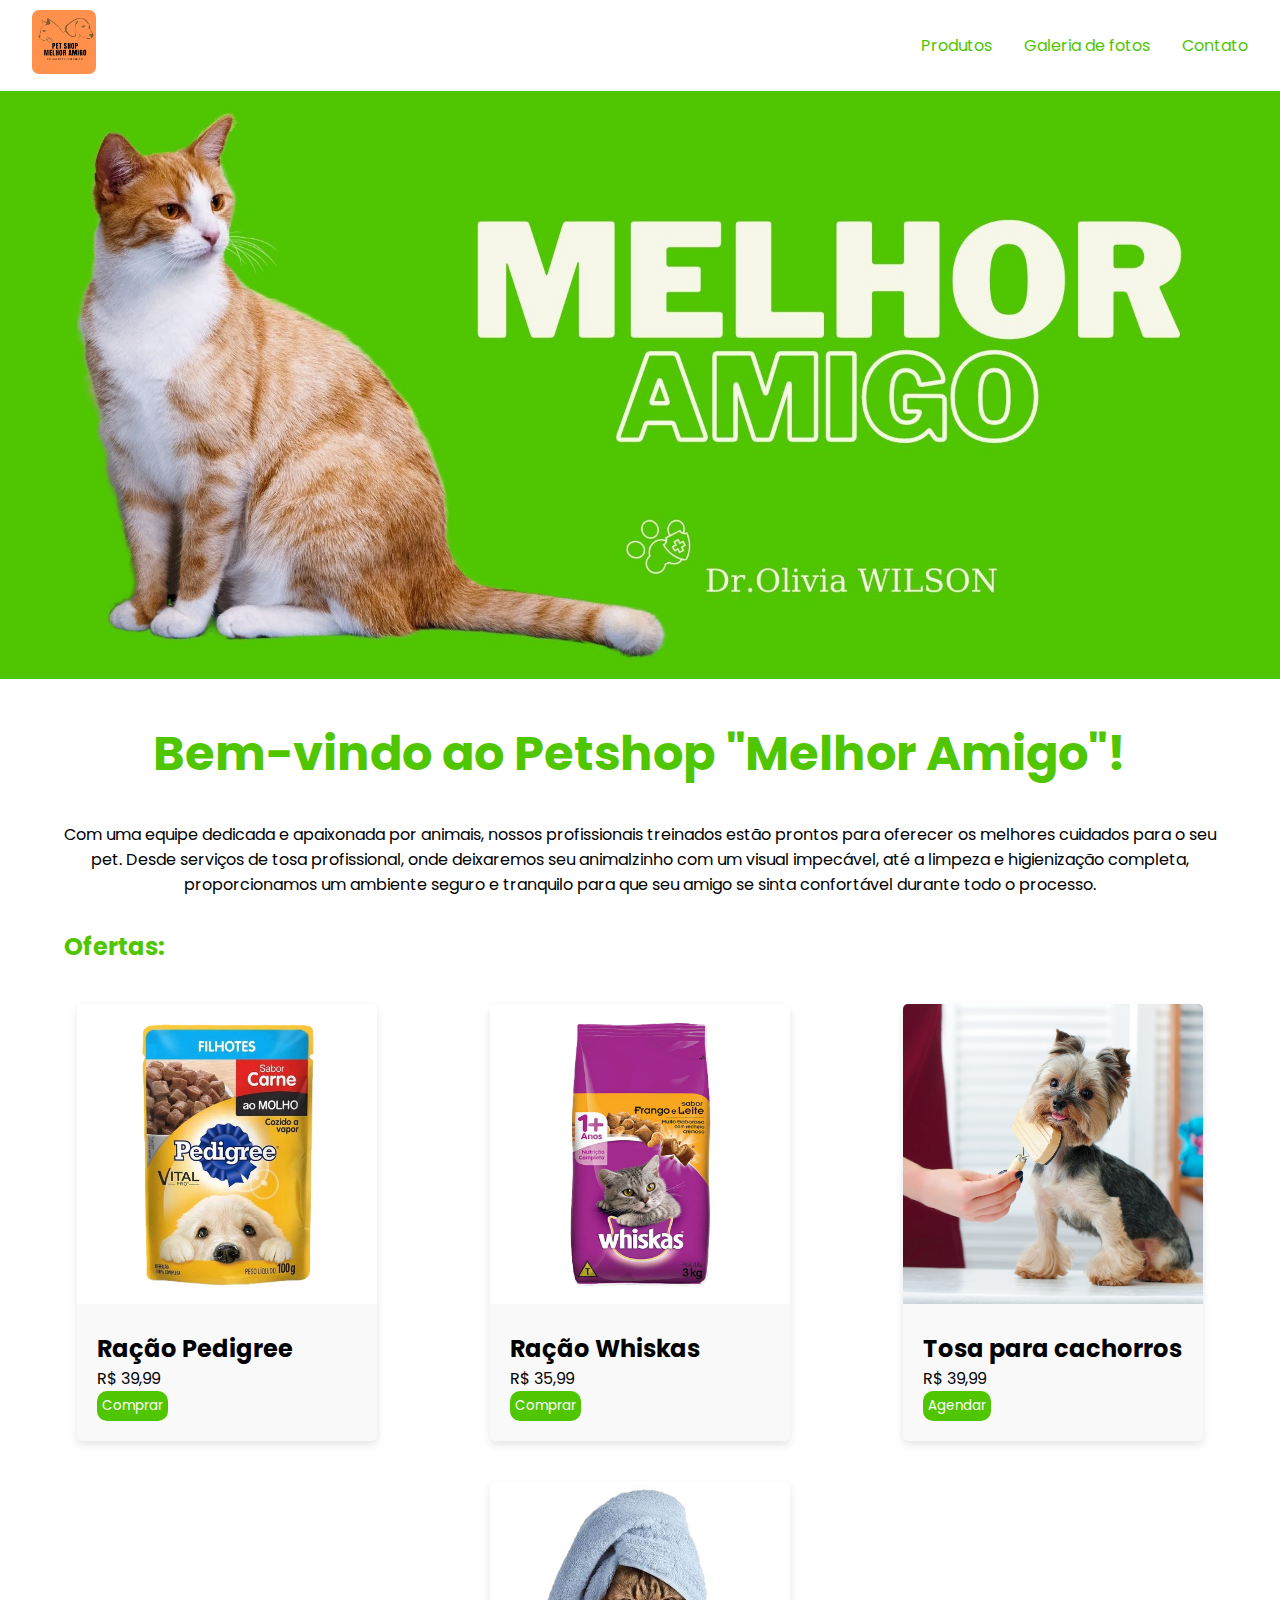
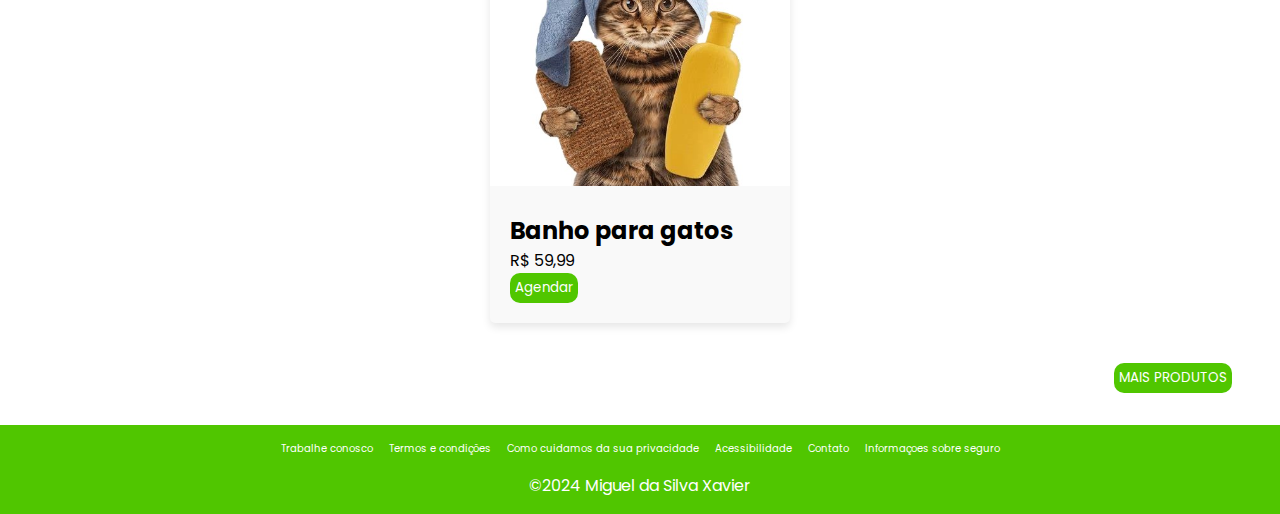
==== index.html @ 6fa7e609 "Adicionei o projeto" ====
<!DOCTYPE html>
<html lang="pt-br">
<head>
    <meta charset="UTF-8">
    <meta name="viewport" content="width=device-width, initial-scale=1.0">
    <link rel="stylesheet" href="style.css">
    <title>Melhor Amigo</title>
    <link rel="icon" href="imagens/Página principal/melhor.png" type="image/x-icon">
    <link rel="shortcut icon" href="imagens/Página principal/melhor.png" type="image/x-icon">
</head>
<body>
    <header>
        <nav>
            <div>
                <a class="tablinks" onclick="openTab(event, 'tab1')" href=""><img id="logotipo" src="imagens/Página principal/melhor.png" alt="logotipo do Melhor amigo"></a>
            </div>
            <div id="div1_header">
                <ul id="ul_header">
                    <li class="li_header"><a class="a_header tablinks" onclick="openTab(event, 'tab2')" href="">Produtos</a></li>
                    <li class="li_header"><a class="a_header tablinks" onclick="openTab(event, 'tab3')" href="">Galeria de fotos</a></li>
                    <li class="li_header"><a class="a_header tablinks" onclick="openTab(event, 'tab4')" href="">Contato</a></li>
                </ul>
            </div>
        </nav>
    </header>

    <main>
        <section id="tab1" class="tabcontent">
            <div>
                <img id="banner_div1" src="imagens/Página principal/banner.jpg" alt="">
            </div>

            <section class="section_section1">
                <h1 id="h1">Bem-vindo ao Petshop "Melhor Amigo"!</h1>
                <p class="p_article_section1">
                  Com uma equipe dedicada e apaixonada por animais, nossos profissionais 
                  treinados estão prontos para oferecer os melhores cuidados para o seu pet. 
                  Desde serviços de tosa profissional, onde deixaremos seu animalzinho com um 
                  visual impecável, até a limpeza e higienização completa, proporcionamos um 
                  ambiente seguro e tranquilo para que seu amigo se sinta confortável durante 
                  todo o processo.
                </p>
            </section>

            <section>
                <span><h2 class="h2_sections">Ofertas:</h2></span>

                <div class="container">
                    <div class="card">
                      <img src="imagens/Página principal/img_card1.jpg" alt="Product">
                      <div class="card-content">
                        <h2>Ração Pedigree</h2>
                        <p>R$ 39,99</p>
                        <button class="butão_ofertas">Comprar</button>
                      </div>
                    </div>
                    <div class="card">
                      <img src="imagens/Página principal/img_card2.png" alt="Product">
                      <div class="card-content">
                        <h2>Ração Whiskas</h2>
                        <p>R$ 35,99</p>
                        <button class="butão_ofertas">Comprar</button>
                      </div>
                    </div>
                    <div class="card">
                      <img src="imagens/Página principal/img_card3.jpg" alt="Product">
                      <div class="card-content">
                        <h2>Tosa para cachorros</h2>
                        <p>R$ 39,99</p>
                        <button class="butão_ofertas">Agendar</button>
                      </div>
                    </div>
                    <div class="card">
                      <img src="imagens/Página principal/img_card4.jpeg" alt="Product">
                      <div class="card-content">
                        <h2>Banho para gatos</h2>
                        <p>R$ 59,99</p>
                        <button class="butão_ofertas">Agendar</button>
                      </div>
                    </div>
                  </div>
            </section>

            <div id="div_botão_produtos">
                <a class="a_header tablinks" onclick="openTab(event, 'tab2')" href=""><button id="botão_produtos">MAIS PRODUTOS</button></a>
            </div>
        </section>
    
        <section id="tab2" class="tabcontent" style="display:none;">
          <section>
            <span><h2 class="h2_sections">Limpeza:</h2></span>

            <div class="section_section1">
                <p class="p_article_section1">
                  No Petshop "Melhor Amigo", nós entendemos que seu animal de estimação é 
                  mais do que apenas um bichinho, é um membro especial da sua família. Com 
                  isso em mente, estamos comprometidos em fornecer cuidados excepcionais e 
                  serviços de alta qualidade para garantir que seu melhor amigo tenha uma vida 
                  feliz e saudável.
                </p>
            </div>

            <div class="container">
              <div class="card2">
                <img src="imagens/Produtos/img_card1.jpg" alt="Product">
                <div class="card-content">
                  <h2>Shampoo Hartz para cachorros</h2>
                  <p>R$ 20</p>
                  <button class="butão_ofertas">Comprar</button>
                </div>
              </div>
              <div class="card2">
                <img src="imagens/Produtos/img_card2.jpg" alt="Product">
                <div class="card-content">
                  <h2>Shampoo Pet Clean para gatos</h2>
                  <p>R$ 20</p>
                  <button class="butão_ofertas">Comprar</button>
                </div>
              </div>
              <div class="card2">
                <img src="imagens/Produtos/img_card3.jpg" alt="Product">
                <div class="card-content">
                  <h2>Removedor de pelos</h2>
                  <p>R$ 30</p>
                  <button class="butão_ofertas">Comprar</button>
                </div>
              </div>
              <div class="card2">
                <img src="imagens/Produtos/img_card4.jpg" alt="Product">
                <div class="card-content">
                  <h2>Cortador de unhas</h2>
                  <p>R$ 45</p>
                  <button class="butão_ofertas">Comprar</button>
                </div>
              </div>
              <div class="card2">
                <img src="imagens/Produtos/img_card5.jpeg" alt="Product">
                <div class="card-content">
                  <h2>Banho para gato</h2>
                  <p>R$ 59,99</p>
                  <button class="butão_ofertas">Agendar</button>
                </div>
              </div>
            </div>
          </section>

          <section>
            <span><h2 class="h2_sections">Tosa:</h2></span>

            <div class="section_section1">
                <p class="p_article_section1">
                  No Petshop "Melhor Amigo", entendemos que a tosa vai além da estética, é essencial para a saúde do seu pet. Removendo pelos emaranhados e mantendo a higiene, prevenimos problemas de pele e infecções. Além disso, ajudamos a regular a temperatura corporal, garantindo o conforto do seu melhor amigo. Agende uma tosa conosco e proporcione ao seu pet o cuidado que ele merece!
                </p>
            </div>

            <div class="container2">
              <div class="card">
                <img src="imagens/Produtos/img_card6.jpg" alt="Product">
                <div class="card-content">
                  <h2>Tosa para cachorros</h2>
                  <p>R$ 39,99</p>
                  <button class="butão_ofertas">Agendar</button>
                </div>
              </div>
              <div class="card">
                <img src="imagens/Produtos/img_card7.jpg" alt="Product">
                <div class="card-content">
                  <h2>Tosa para gatos</h2>
                  <p>R$ 39,99</p>
                  <button class="butão_ofertas">Agendar</button>
                </div>
              </div>
            </div>
          </section>

          <section>
            <span><h2 class="h2_sections">Rações:</h2></span>

            <div class="section_section1">
                <p class="p_article_section1">
                  Sabemos que a alimentação é fundamental para a saúde do seu pet, por isso 
                  oferecemos uma ampla variedade de rações de alta qualidade e alimentos 
                  balanceados, adaptados às necessidades individuais de cada animal. Nossos 
                  especialistas estão disponíveis para fornecer orientação personalizada e ajudá-
                  lo a escolher a melhor opção para o seu amiguinho.
                </p>
            </div>

            <div class="container">
              <div class="card2">
                <img src="imagens/Produtos/img_card8.jpg" alt="Product">
                <div class="card-content">
                  <h2>Ração Pedigree</h2>
                  <p>R$ 39,99</p>
                  <button class="butão_ofertas">Comprar</button>
                </div>
              </div>
              <div class="card2">
                <img src="imagens/Produtos/img_card9.png" alt="Product">
                <div class="card-content">
                  <h2>Ração Whiskas</h2>
                  <p>R$ 35,99</p>
                  <button class="butão_ofertas">Comprar</button>
                </div>
              </div>
              <div class="card2">
                <img src="imagens/Produtos/img_card10.jpeg" alt="Product">
                <div class="card-content">
                  <h2>Ração Continente</h2>
                  <p>R$ 46</p>
                  <button class="butão_ofertas">Comprar</button>
                </div>
              </div>
              <div class="card2">
                <img src="imagens/Produtos/img_card11.webp" alt="Product">
                <div class="card-content">
                  <h2>Ração Purina</h2>
                  <p>R$ 42</p>
                  <button class="butão_ofertas">Comprar</button>
                </div>
              </div>
              <div class="card2">
                <img src="imagens/Produtos/img_card12.jpeg" alt="Product">
                <div class="card-content">
                  <h2>Petiscos para cachorros e gatos</h2>
                  <p>R$ 65,50</p>
                  <button class="butão_ofertas">Comprar</button>
                </div>
              </div>
            </div>
          </section>

          <section>
            <span><h2 class="h2_sections">Brinquedos:</h2></span>

            <div class="section_section1">
                <p class="p_article_section1">
                  No Petshop "Melhor Amigo", também acreditamos na importância da 
                  socialização e diversão para o bem-estar dos animais. Por isso, oferecemos 
                  momentos especiais de brincadeiras e interação em nosso espaço dedicado, 
                  garantindo que seu pet se divirta e faça novos amigos. Além disso, temos uma 
                  ampla variedade de brinquedos e acessórios para enriquecer a vida do seu 
                  animalzinho.
                </p>
            </div>

            <div class="container">
              <div class="card2">
                <img src="imagens/Produtos/img_card13.webp" alt="Product">
                <div class="card-content">
                  <h2>Osso para cachorros</h2>
                  <p>R$ 15</p>
                  <button class="butão_ofertas">Comprar</button>
                </div>
              </div>
              <div class="card2">
                <img src="imagens/Produtos/img_card14.jpeg" alt="Product">
                <div class="card-content">
                  <h2>Kit 3 bolas</h2>
                  <p>R$ 20</p>
                  <button class="butão_ofertas">Comprar</button>
                </div>
              </div>
              <div class="card2">
                <img src="imagens/Produtos/img_card15.webp" alt="Product">
                <div class="card-content">
                  <h2>Cat Spin</h2>
                  <p>R$ 20</p>
                  <button class="butão_ofertas">Comprar</button>
                </div>
              </div>
              <div class="card2">
                <img src="imagens/Produtos/img_card16.jpg" alt="Product">
                <div class="card-content">
                  <h2>Arranhador para gatos</h2>
                  <p>R$ 30,50</p>
                  <button class="butão_ofertas">Comprar</button>
                </div>
              </div>
              <div class="card2">
                <img src="imagens/Produtos/img_card17.webp" alt="Product">
                <div class="card-content">
                  <h2>Bola traçada</h2>
                  <p>R$ 20,50</p>
                  <button class="butão_ofertas">Comprar</button>
                </div>
              </div>
            </div>
          </section>
        </section>
    
        <section id="tab3" class="tabcontent" style="display:none;">
            <div class="div_galeria">
              <h2 class="h2_sections">Bem vindo a nossa Galeria de fotos</h2>
              <p class="p_article_section1">
                Nossa galeria de fotos é o reflexo do nosso amor e cuidado pelos animais.
                Você poderá ver alguns dos adoráveis clientes que já passaram pelo nosso 
                petshop. É um verdadeiro prazer atender a cada um deles e contribuir para o 
                seu bem-estar e felicidade.
              </p>
            </div>

            <div class="gallery">
              <div class="row">
                <div class="column">
                  <img src="imagens/Galeria de fotos/img1.jpg" alt="Foto 1" onclick="openModal('imagens/Galeria de fotos/img1.jpg', 'O seu Pet faz parte da Familia', 'No pet shop Melhor Amigo, entendemos que seu animal de estimação é um membro valioso da família. Com carinho e cuidado, oferecemos serviços dedicados para garantir o bem-estar e a felicidade do seu pet. Confie em nós para tratar seu amigo com o amor que ele merece.')">
                </div>
                <div class="column">
                  <img src="imagens/Galeria de fotos/img2.jpeg" alt="Foto 2" onclick="openModal('imagens/Galeria de fotos/img2.jpeg', 'Nosso espaço de lazer', 'No pet shop Melhor Amigo, contamos com um mini espaço de lazer especialmente projetado para seu animal de estimação. Aqui, seu pet pode se divertir e socializar em um ambiente seguro e acolhedor. Venha conhecer e proporcionar momentos de alegria para o seu melhor amigo!')">
                </div>
                <div class="column">
                  <img src="imagens/Galeria de fotos/img3.jpg" alt="Foto 3" onclick="openModal('imagens/Galeria de fotos/img3.jpg', 'Nossos limentos', 'No pet shop Melhor Amigo, oferecemos uma seleção de alimentos de alta qualidade para seu animal de estimação. Temos opções nutritivas e balanceadas para garantir a saúde e o bem-estar do seu pet. Confie em nós para fornecer o melhor em alimentação para seu melhor amigo.')">
                </div>
                <div class="column">
                  <img src="imagens/Galeria de fotos/img4.jpg" alt="Foto 4" onclick="openModal('imagens/Galeria de fotos/img4.jpg', 'Seção de brinquedos', 'No pet shop Melhor Amigo, nossa seção de brinquedos oferece uma variedade de opções divertidas e seguras para seu animal de estimação. Desde mordedores até brinquedos interativos, temos tudo para manter seu pet entretido e feliz. Venha conferir e escolha o presente perfeito para o seu melhor amigo!')">
                </div>
              </div>
            </div>
          
            <div id="myModal" class="modal">
              <div class="modal-content">
                <span class="close" onclick="closeModal()">&times;</span>
                <img id="modalImg">
                <div id="caption"></div>
              </div>
            </div>
        </section>
    
        <section id="tab4" class="tabcontent" style="display:none;">
            <form>
              <h2 id="h2_form">Informações para contato</h2>
              <div class="div_form">
                <label for="nome">Nome</label>
                <input type="text">
              </div>
              <div class="div_form">
                <label for="email">Email</label>
                <input type="email">
              </div>
              <div class="div_form">
                <label for="telefone">Telefone</label>
                <input type="number">
              </div>
              <button class="button_form">ENVIAR</button>
            </form>

            <section id="section_contato">
              <div>
                <h2 class="h2_sections">Nosso contato:</h2>
                <div class="span_contato">
                  <span>Endereço: Avenida Luis Carlos</span>
                  <span>Telefone: (71) 9 0000-0001</span>
                  <span>Email: melhoramigo@gmail.com</span>
                </div>
              </div>

              <div>
                <h2 class="h2_sections">Quer receber atualizações e ofertas por email?</h2>
                <div class="div_contato">
                  <span class="itens_div_contato">Assine o Newsletter</span>
                  <button class="button_form">Newsletter</button>
                </div>
              </div>
            </section>
        </section>
    </main>

    <footer id="footer">
      <ul id="ul_footer">
          <li class="li_footer">Trabalhe conosco</li>
          <li class="li_footer">Termos e condições</li>
          <li class="li_footer">Como cuidamos da sua privacidade</li>
          <li class="li_footer">Acessibilidade</li>
          <li class="li_footer">Contato</li>
          <li class="li_footer">Informaçoes sobre seguro</li>
      </ul>
      <span id="span_footer">
          &copy;2024 Miguel da Silva Xavier
      </span>
    </footer>

    <script src="min.js"></script>
</body>
</html>
---- style.css ----
@import url('https://fonts.googleapis.com/css2?family=Poppins:ital,wght@0,100;0,200;0,300;0,400;0,500;0,600;0,700;0,800;0,900;1,100;1,200;1,300;1,400;1,500;1,600;1,700;1,800;1,900&display=swap');

* {
    margin: 0;
    padding: 0;
    box-sizing: border-box;
    font-family: "Poppins", sans-serif;
}

body {
    height: auto;
    width: 100vw;
    overflow-x: hidden;
}

header {
  border-bottom: solid 2px #50c600;
}

nav {
    display: flex;
    width: 100vw;
    justify-content: space-between;
    align-items: center;
    padding: 10px 2rem;
}
@media screen and (max-width: 385px) {
    nav {
        padding: 10px 1rem;
    }
  }
  @media screen and (max-width: 345px) {
    nav {
        padding: 10px 0.8rem;
    }
  }

#logotipo {
    width: 4rem;
    border-radius: 7px;
    }
    @media screen and (max-width: 690px) {
    #logotipo {
      width: 3rem;
    }
  }

#ul_header {
    padding: 0;
    margin: 0;
    display: flex;
    gap: 2rem;
}
@media screen and (max-width: 430px) {
    #ul_header {
      gap: 1rem;
    }
  }
  @media screen and (max-width: 430px) {
    #ul_header {
      gap: 0.7rem;
    }
  }

.li_header {
    display: inline;
}

.a_header {
    text-decoration: none;
    color: #50c600;
    }
    @media screen and (max-width: 510px) {
        .a_header {
          font-size: 14px;
        }
      }
      
      

.tablinks {
    cursor: pointer;
}

#banner_div1 {
    width: 100vw;
}

.section_section1 {
    display: flex;
    flex-direction: column;
    align-items: center;
    margin-top: 2rem;
}

#h1 {
    display: flex;
    justify-content: center;
    margin-bottom: 2rem;
    color: #50c600;
    font-size: 3rem;
    overflow-x: hidden;
    }

    @media screen and (max-width: 1020px) {
        #h1 {
        font-size: 2.5rem;
        }
    }
    @media screen and (max-width: 860px) {
        #h1 {
          font-size: 2rem;
        }
    }
    @media screen and (max-width: 690px) {
        #h1 {
          font-size: 1.5rem;
        }
      }
    @media screen and (max-width: 510px) {
        #h1 {
          font-size: 1rem;
        }
      }

.p_article_section1 {
    padding: 0rem 3rem;
    padding-bottom: 2rem;
    text-align: center;
}
@media screen and (max-width: 510px) {
    .p_article_section1 {
      font-size: 14px;
    }
  }

.h2_sections {
    padding-left: 4rem;
    color: #50c600;
}
@media screen and (max-width: 510px) {
    #h2_span_article2 {
      font-size: 1rem;
    }
  }

.container {
    display: flex;
    flex-wrap: wrap;
    justify-content: space-around;
    padding: 20px;
  }

  .container2 {
    display: flex;
    flex-wrap: wrap;
    justify-content: center;
    padding: 20px;
  }

  .card {
    width: 300px;
    background-color: #f9f9f9;
    margin: 20px;
    border-radius: 5px;
    box-shadow: 0 4px 8px rgba(0, 0, 0, 0.1);
    transition: transform 0.3s ease;
  }

  .card:hover {
    transform: scale(1.05);
  }

  .card2 {
    width: 200px;
    background-color: #f9f9f9;
    margin: 20px;
    border-radius: 5px;
    box-shadow: 0 4px 8px rgba(0, 0, 0, 0.1);
    transition: transform 0.3s ease;
  }

  .card2:hover {
    transform: scale(1.05);
  }

  .card img {
    width: 100%;
    border-top-left-radius: 5px;
    border-top-right-radius: 5px;
  }

  .card2 img {
    width: 100%;
    border-top-left-radius: 5px;
    border-top-right-radius: 5px;
  }

  .card-content {
    padding: 20px;
  }

  @media screen and (max-width: 768px) {
    .card {
      width: calc(50% - 40px);
    }
  }

  @media screen and (max-width: 480px) {
    .card {
      width: calc(100% - 40px);
    }
  }

.butão_ofertas {
    color: white;
    background-color: #50c600;
    padding: 5px;
    border: 0;
    border-radius: 10px;
    cursor: pointer;
}

#botão_produtos {
    color: white;
    background-color: #50c600;
    padding: 5px;
    border: 0;
    border-radius: 10px;
    cursor: pointer;
}

#div_botão_produtos {
    display: flex;
    justify-content: end;
    padding-right: 3rem;
    padding-bottom: 2rem;
}

.div_galeria {
  display: flex;
  flex-direction: column;
  align-items: center;
  margin-top: 1rem;
}

.gallery {
  display: flex;
  flex-wrap: wrap;
  justify-content: space-between;
  margin-bottom: 21rem;
}

.column {
  flex-basis: calc(25% - 20px);
  margin-bottom: 20px;
}

.column img {
  width: 100%;
  max-width: 300px;
  height: auto;
  cursor: pointer;
}

.modal-content img {
  width: 900px;
  height: 600px;
}
@media screen and (max-width: 970px) {
  .modal-content img {
    width: 800px;
    height: 500px;
  }
}
@media screen and (max-width: 860px) {
  .modal-content img {
    width: 700px;
    height: 400px;
  }
}
@media screen and (max-width: 750px) {
  .modal-content img {
    width: 600px;
    height: 350px;
  }
}
@media screen and (max-width: 630px) {
  .modal-content img {
    width: 400px;
    height: 250px;
  }
}
@media screen and (max-width: 440px) {
  .modal-content img {
    width: 300px;
    height: 200px;
  }
}

.modal {
  display: none;
  position: fixed;
  z-index: 1;
  padding-top: 50px;
  left: 0;
  top: 0;
  width: 100%;
  height: 100%;
  overflow: auto;
  background-color: rgba(0,0,0,0.9);
}

.row {
  display: flex;
  justify-content: space-between;
  width: 100vw;
  margin-left: 2rem;
  margin-right: 2rem;
  flex-wrap: wrap;
}

.modal-content {
  position: relative;
  margin: auto;
  display: flex;
  flex-direction: column;
  align-items: center;
  max-width: 90%;
  max-height: 90%;
}

.close {
  position: absolute;
  top: 15px;
  right: 35px;
  color: #fff;
  font-size: 40px;
  font-weight: bold;
  cursor: pointer;
}

.close:hover {
  color: #aaa;
}

@media screen and (max-width: 768px) {
  .column {
    flex-basis: calc(33.333% - 20px);
  }
}

@media screen and (max-width: 576px) {
  .column {
    flex-basis: calc(50% - 20px);
  }
}

@media screen and (max-width: 400px) {
  .column {
    flex-basis: calc(100% - 20px);
  }
}

#caption {
  color: #50c600;
  text-align: center;
}

#caption h2 {
  color: #ffffff;
}

form {
  margin: 5rem 30rem;
  padding: 3rem;
  display: flex;
  flex-direction: column;
  border: #50c600 solid 4px;
  border-radius: 20px;
}

#section_contato {
  display: flex;
  flex-direction: column;
  gap: 1rem;
}

#h2_form {
  color: #50c600;
}

.div_form {
  display: flex;
  flex-direction: column;
  align-items: start;
  padding: 1rem;
  color: #50c600;
}

.button_form {
  border: 0;
  color: white;
  background-color: #50c600;
  padding: 7px;
  border-radius: 10px;
  cursor: pointer;
}

.span_contato {
  margin: 0rem 10rem;
  display: flex;
  justify-content: space-between;
}

.div_contato {
  display: flex;
  justify-content: center;
  align-items: center;
  margin-bottom: 1.5rem;
}

.itens_div_contato {
  margin: 0rem 1rem;
}

#footer {
  padding: 1rem;
  display: flex;
  justify-content: center;
  flex-direction: column;
  gap: 1rem;
  background-color: #50c600;
}
@media only screen and (max-width: 650px) {
  #footer {
  padding-left: 0.5rem;
  padding-right: 0.5rem;
  }
}

#ul_footer {
  margin: 0;
  padding: 0;
  list-style: none;
  display: flex;
  justify-content: center;
  gap: 1rem;
}
@media only screen and (max-width: 650px) {
  #ul_footer {
  gap: 0.5rem;
  }
}

.li_footer {
  color: white;
  font-size: 10px;
  cursor: pointer;
  display: flex;
  flex-direction: column;
  justify-content: center;
}

#span_footer {
  display: flex;
  justify-content: center;
  color: white;
}
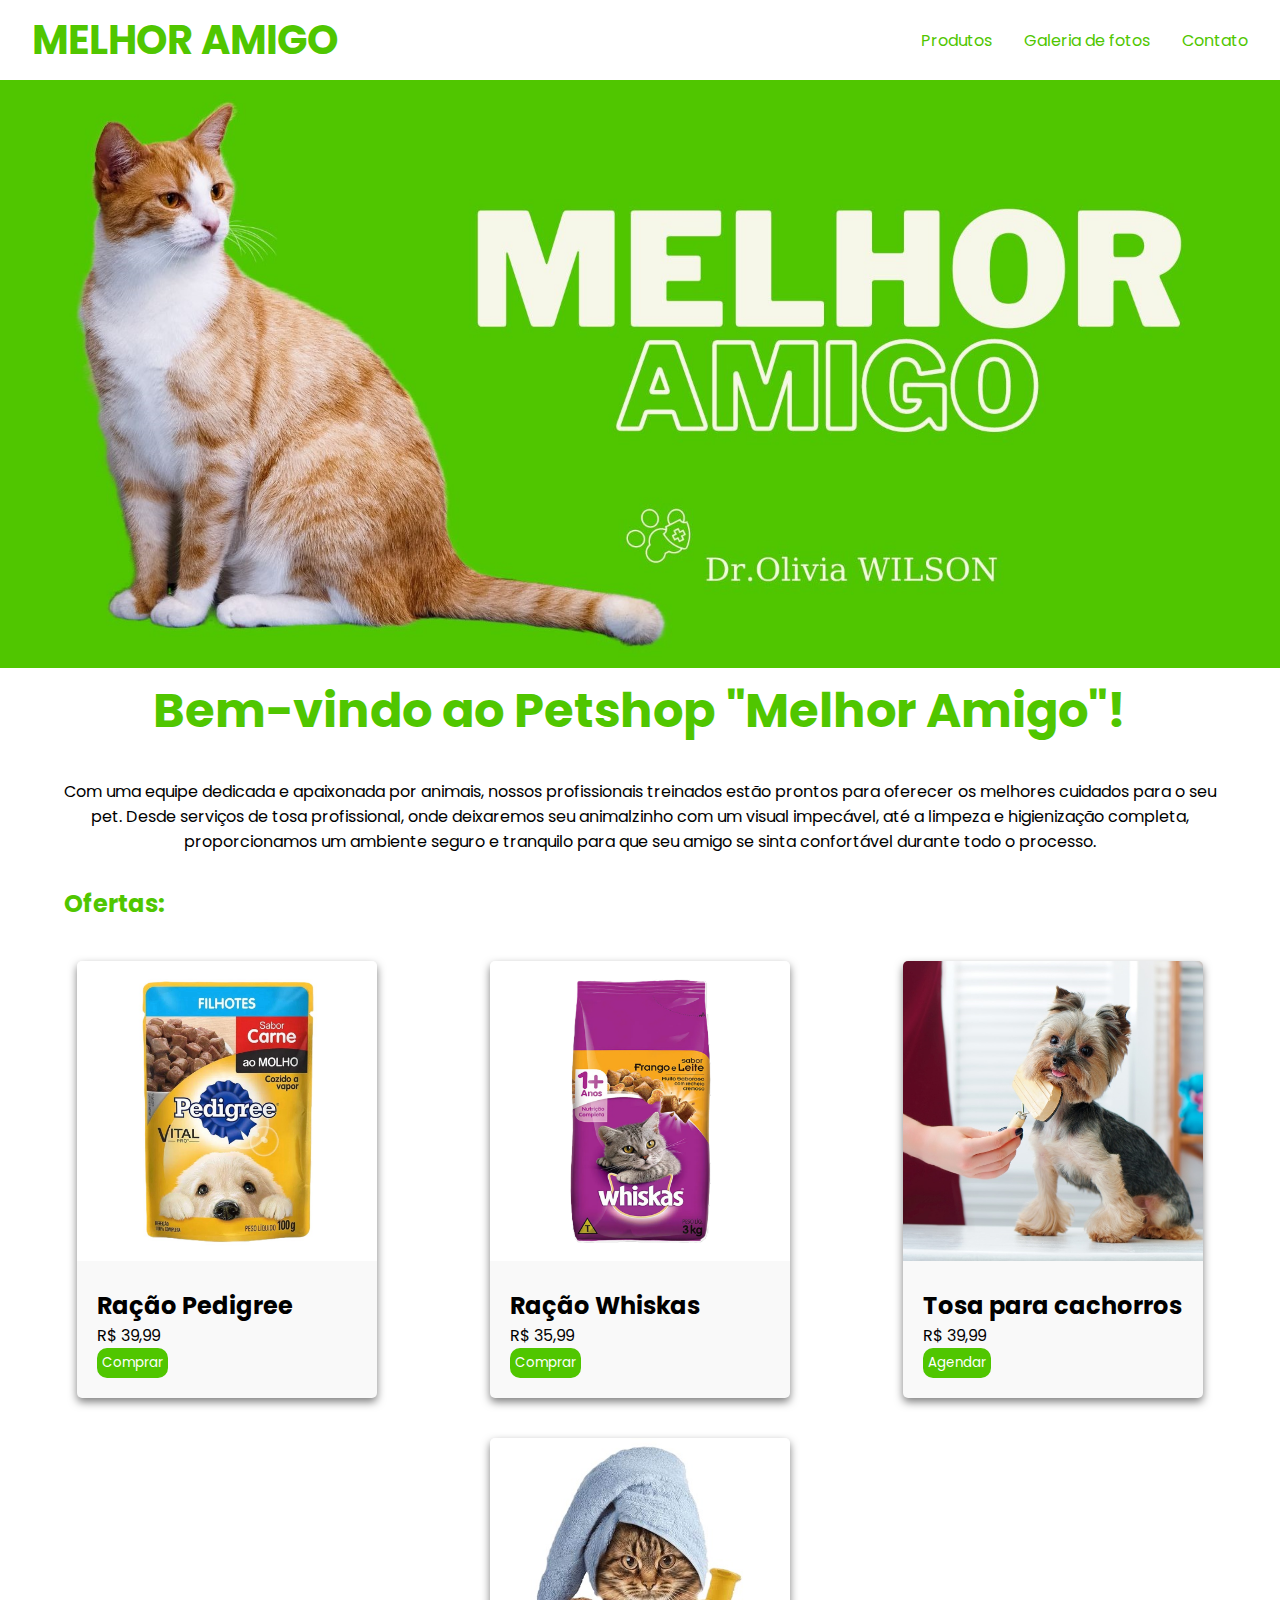
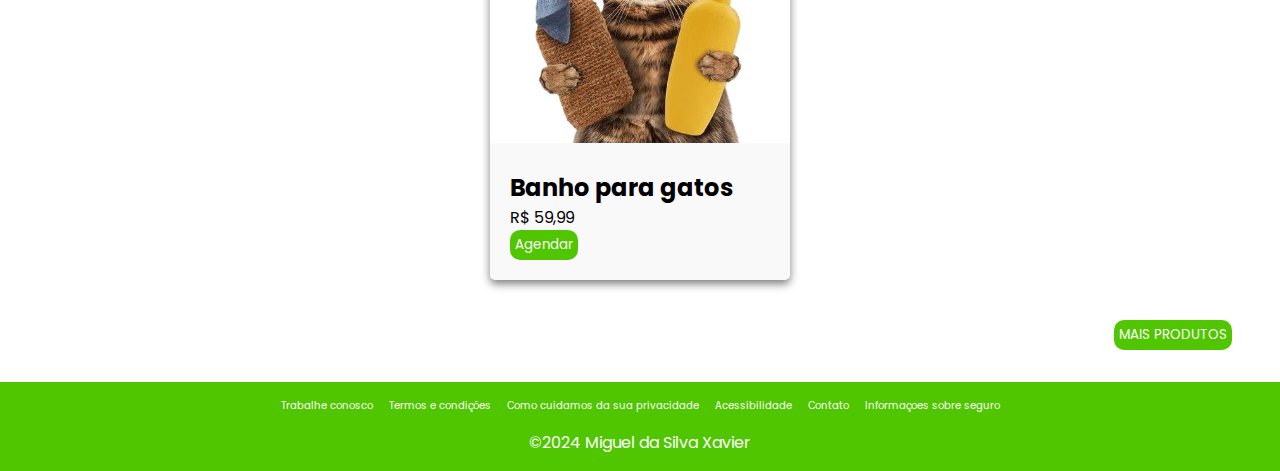
==== commit ab436084: "Melhorei o mecanismo de busca da navegação" ====
--- a/index.html
+++ b/index.html
@@ -1,384 +1,109 @@
 <!DOCTYPE html>
 <html lang="pt-br">
 <head>
-    <meta charset="UTF-8">
-    <meta name="viewport" content="width=device-width, initial-scale=1.0">
-    <link rel="stylesheet" href="style.css">
-    <title>Melhor Amigo</title>
-    <link rel="icon" href="imagens/Página principal/melhor.png" type="image/x-icon">
-    <link rel="shortcut icon" href="imagens/Página principal/melhor.png" type="image/x-icon">
+  <meta charset="UTF-8">
+  <meta name="viewport" content="width=device-width, initial-scale=1.0">
+  <link rel="stylesheet" href="style.css">
+  <link rel="icon" href="imagens/Página principal/melhor.png" type="image/x-icon">
+  <title>Melhor Amigo</title>
 </head>
 <body>
-    <header>
-        <nav>
-            <div>
-                <a class="tablinks" onclick="openTab(event, 'tab1')" href=""><img id="logotipo" src="imagens/Página principal/melhor.png" alt="logotipo do Melhor amigo"></a>
+  <header>
+    <nav>
+      <div>
+        <a class="nome" href="index.html" rel="prev" target="_self"><span>MELHOR AMIGO</span></a>
+      </div>
+      <div>
+        <ul id="ul_header">
+          <li class="li_header"><a class="a_header" href="outras paginas/Produtos/pag002.html" rel="next" target="_self">Produtos</a></li>
+          <li class="li_header"><a class="a_header" href="outras paginas/Galeria de Fotos/pag003.html " rel="next" target="_self">Galeria de fotos</a></li>
+          <li class="li_header"><a class="a_header" href="outras paginas/Contato/pag004.html" rel="next" target="_self">Contato</a></li>
+        </ul>
+      </div>
+    </nav>
+  </header>
+
+  <main>
+    <section>
+      <div>
+        <img id="banner" src="imagens/Página principal/banner.jpg" alt="">
+      </div>
+
+      <section>
+        <h1 id="h1">Bem-vindo ao Petshop "Melhor Amigo"!</h1>
+        <p class="text_boasVindas">
+          Com uma equipe dedicada e apaixonada por animais, nossos profissionais 
+          treinados estão prontos para oferecer os melhores cuidados para o seu pet. 
+          Desde serviços de tosa profissional, onde deixaremos seu animalzinho com um 
+          visual impecável, até a limpeza e higienização completa, proporcionamos um 
+          ambiente seguro e tranquilo para que seu amigo se sinta confortável durante 
+          todo o processo.
+        </p>
+      </section>
+
+      <section>
+        <span><h2 class="categorias_produtos">Ofertas:</h2></span>
+
+        <div class="container">
+          <div class="card">
+            <img src="imagens/Página principal/img_card1.jpg" alt="Product">
+            <div class="card-content">
+              <h2>Ração Pedigree</h2>
+              <p>R$ 39,99</p>
+              <button class="botão_ação">Comprar</button>
             </div>
-            <div id="div1_header">
-                <ul id="ul_header">
-                    <li class="li_header"><a class="a_header tablinks" onclick="openTab(event, 'tab2')" href="">Produtos</a></li>
-                    <li class="li_header"><a class="a_header tablinks" onclick="openTab(event, 'tab3')" href="">Galeria de fotos</a></li>
-                    <li class="li_header"><a class="a_header tablinks" onclick="openTab(event, 'tab4')" href="">Contato</a></li>
-                </ul>
+          </div>
+
+          <div class="card">
+            <img src="imagens/Página principal/img_card2.png" alt="Product">
+            <div class="card-content">
+              <h2>Ração Whiskas</h2>
+              <p>R$ 35,99</p>
+              <button class="botão_ação">Comprar</button>
             </div>
-        </nav>
-    </header>
+          </div>
 
-    <main>
-        <section id="tab1" class="tabcontent">
-            <div>
-                <img id="banner_div1" src="imagens/Página principal/banner.jpg" alt="">
+          <div class="card">
+            <img src="imagens/Página principal/img_card3.jpg" alt="Product">
+            <div class="card-content">
+              <h2>Tosa para cachorros</h2>
+              <p>R$ 39,99</p>
+              <button class="botão_ação">Agendar</button>
             </div>
+          </div>
 
-            <section class="section_section1">
-                <h1 id="h1">Bem-vindo ao Petshop "Melhor Amigo"!</h1>
-                <p class="p_article_section1">
-                  Com uma equipe dedicada e apaixonada por animais, nossos profissionais 
-                  treinados estão prontos para oferecer os melhores cuidados para o seu pet. 
-                  Desde serviços de tosa profissional, onde deixaremos seu animalzinho com um 
-                  visual impecável, até a limpeza e higienização completa, proporcionamos um 
-                  ambiente seguro e tranquilo para que seu amigo se sinta confortável durante 
-                  todo o processo.
-                </p>
-            </section>
+          <div class="card">
+            <img src="imagens/Página principal/img_card4.jpeg" alt="Product">
+            <div class="card-content">
+              <h2>Banho para gatos</h2>
+              <p>R$ 59,99</p>
+              <button class="botão_ação">Agendar</button>
+            </div>
+          </div>
+        </div>
+      </section>
 
-            <section>
-                <span><h2 class="h2_sections">Ofertas:</h2></span>
+      <div id="div_botão_produtos">
+        <a href="outras paginas/Produtos/pag002.html" rel="next" target="_self"><button id="botão_produtos">MAIS PRODUTOS</button></a>
+      </div>
+    </section>
+  </main>
 
-                <div class="container">
-                    <div class="card">
-                      <img src="imagens/Página principal/img_card1.jpg" alt="Product">
-                      <div class="card-content">
-                        <h2>Ração Pedigree</h2>
-                        <p>R$ 39,99</p>
-                        <button class="butão_ofertas">Comprar</button>
-                      </div>
-                    </div>
-                    <div class="card">
-                      <img src="imagens/Página principal/img_card2.png" alt="Product">
-                      <div class="card-content">
-                        <h2>Ração Whiskas</h2>
-                        <p>R$ 35,99</p>
-                        <button class="butão_ofertas">Comprar</button>
-                      </div>
-                    </div>
-                    <div class="card">
-                      <img src="imagens/Página principal/img_card3.jpg" alt="Product">
-                      <div class="card-content">
-                        <h2>Tosa para cachorros</h2>
-                        <p>R$ 39,99</p>
-                        <button class="butão_ofertas">Agendar</button>
-                      </div>
-                    </div>
-                    <div class="card">
-                      <img src="imagens/Página principal/img_card4.jpeg" alt="Product">
-                      <div class="card-content">
-                        <h2>Banho para gatos</h2>
-                        <p>R$ 59,99</p>
-                        <button class="butão_ofertas">Agendar</button>
-                      </div>
-                    </div>
-                  </div>
-            </section>
+  <footer id="footer">
+    <ul id="ul_footer">
+      <li class="li_footer">Trabalhe conosco</li>
+      <li class="li_footer">Termos e condições</li>
+      <li class="li_footer">Como cuidamos da sua privacidade</li>
+      <li class="li_footer">Acessibilidade</li>
+      <li class="li_footer">Contato</li>
+      <li class="li_footer">Informaçoes sobre seguro</li>
+    </ul>
 
-            <div id="div_botão_produtos">
-                <a class="a_header tablinks" onclick="openTab(event, 'tab2')" href=""><button id="botão_produtos">MAIS PRODUTOS</button></a>
-            </div>
-        </section>
-    
-        <section id="tab2" class="tabcontent" style="display:none;">
-          <section>
-            <span><h2 class="h2_sections">Limpeza:</h2></span>
+    <span id="copyright">
+      &copy;2024 Miguel da Silva Xavier
+    </span>
+  </footer>
 
-            <div class="section_section1">
-                <p class="p_article_section1">
-                  No Petshop "Melhor Amigo", nós entendemos que seu animal de estimação é 
-                  mais do que apenas um bichinho, é um membro especial da sua família. Com 
-                  isso em mente, estamos comprometidos em fornecer cuidados excepcionais e 
-                  serviços de alta qualidade para garantir que seu melhor amigo tenha uma vida 
-                  feliz e saudável.
-                </p>
-            </div>
-
-            <div class="container">
-              <div class="card2">
-                <img src="imagens/Produtos/img_card1.jpg" alt="Product">
-                <div class="card-content">
-                  <h2>Shampoo Hartz para cachorros</h2>
-                  <p>R$ 20</p>
-                  <button class="butão_ofertas">Comprar</button>
-                </div>
-              </div>
-              <div class="card2">
-                <img src="imagens/Produtos/img_card2.jpg" alt="Product">
-                <div class="card-content">
-                  <h2>Shampoo Pet Clean para gatos</h2>
-                  <p>R$ 20</p>
-                  <button class="butão_ofertas">Comprar</button>
-                </div>
-              </div>
-              <div class="card2">
-                <img src="imagens/Produtos/img_card3.jpg" alt="Product">
-                <div class="card-content">
-                  <h2>Removedor de pelos</h2>
-                  <p>R$ 30</p>
-                  <button class="butão_ofertas">Comprar</button>
-                </div>
-              </div>
-              <div class="card2">
-                <img src="imagens/Produtos/img_card4.jpg" alt="Product">
-                <div class="card-content">
-                  <h2>Cortador de unhas</h2>
-                  <p>R$ 45</p>
-                  <button class="butão_ofertas">Comprar</button>
-                </div>
-              </div>
-              <div class="card2">
-                <img src="imagens/Produtos/img_card5.jpeg" alt="Product">
-                <div class="card-content">
-                  <h2>Banho para gato</h2>
-                  <p>R$ 59,99</p>
-                  <button class="butão_ofertas">Agendar</button>
-                </div>
-              </div>
-            </div>
-          </section>
-
-          <section>
-            <span><h2 class="h2_sections">Tosa:</h2></span>
-
-            <div class="section_section1">
-                <p class="p_article_section1">
-                  No Petshop "Melhor Amigo", entendemos que a tosa vai além da estética, é essencial para a saúde do seu pet. Removendo pelos emaranhados e mantendo a higiene, prevenimos problemas de pele e infecções. Além disso, ajudamos a regular a temperatura corporal, garantindo o conforto do seu melhor amigo. Agende uma tosa conosco e proporcione ao seu pet o cuidado que ele merece!
-                </p>
-            </div>
-
-            <div class="container2">
-              <div class="card">
-                <img src="imagens/Produtos/img_card6.jpg" alt="Product">
-                <div class="card-content">
-                  <h2>Tosa para cachorros</h2>
-                  <p>R$ 39,99</p>
-                  <button class="butão_ofertas">Agendar</button>
-                </div>
-              </div>
-              <div class="card">
-                <img src="imagens/Produtos/img_card7.jpg" alt="Product">
-                <div class="card-content">
-                  <h2>Tosa para gatos</h2>
-                  <p>R$ 39,99</p>
-                  <button class="butão_ofertas">Agendar</button>
-                </div>
-              </div>
-            </div>
-          </section>
-
-          <section>
-            <span><h2 class="h2_sections">Rações:</h2></span>
-
-            <div class="section_section1">
-                <p class="p_article_section1">
-                  Sabemos que a alimentação é fundamental para a saúde do seu pet, por isso 
-                  oferecemos uma ampla variedade de rações de alta qualidade e alimentos 
-                  balanceados, adaptados às necessidades individuais de cada animal. Nossos 
-                  especialistas estão disponíveis para fornecer orientação personalizada e ajudá-
-                  lo a escolher a melhor opção para o seu amiguinho.
-                </p>
-            </div>
-
-            <div class="container">
-              <div class="card2">
-                <img src="imagens/Produtos/img_card8.jpg" alt="Product">
-                <div class="card-content">
-                  <h2>Ração Pedigree</h2>
-                  <p>R$ 39,99</p>
-                  <button class="butão_ofertas">Comprar</button>
-                </div>
-              </div>
-              <div class="card2">
-                <img src="imagens/Produtos/img_card9.png" alt="Product">
-                <div class="card-content">
-                  <h2>Ração Whiskas</h2>
-                  <p>R$ 35,99</p>
-                  <button class="butão_ofertas">Comprar</button>
-                </div>
-              </div>
-              <div class="card2">
-                <img src="imagens/Produtos/img_card10.jpeg" alt="Product">
-                <div class="card-content">
-                  <h2>Ração Continente</h2>
-                  <p>R$ 46</p>
-                  <button class="butão_ofertas">Comprar</button>
-                </div>
-              </div>
-              <div class="card2">
-                <img src="imagens/Produtos/img_card11.webp" alt="Product">
-                <div class="card-content">
-                  <h2>Ração Purina</h2>
-                  <p>R$ 42</p>
-                  <button class="butão_ofertas">Comprar</button>
-                </div>
-              </div>
-              <div class="card2">
-                <img src="imagens/Produtos/img_card12.jpeg" alt="Product">
-                <div class="card-content">
-                  <h2>Petiscos para cachorros e gatos</h2>
-                  <p>R$ 65,50</p>
-                  <button class="butão_ofertas">Comprar</button>
-                </div>
-              </div>
-            </div>
-          </section>
-
-          <section>
-            <span><h2 class="h2_sections">Brinquedos:</h2></span>
-
-            <div class="section_section1">
-                <p class="p_article_section1">
-                  No Petshop "Melhor Amigo", também acreditamos na importância da 
-                  socialização e diversão para o bem-estar dos animais. Por isso, oferecemos 
-                  momentos especiais de brincadeiras e interação em nosso espaço dedicado, 
-                  garantindo que seu pet se divirta e faça novos amigos. Além disso, temos uma 
-                  ampla variedade de brinquedos e acessórios para enriquecer a vida do seu 
-                  animalzinho.
-                </p>
-            </div>
-
-            <div class="container">
-              <div class="card2">
-                <img src="imagens/Produtos/img_card13.webp" alt="Product">
-                <div class="card-content">
-                  <h2>Osso para cachorros</h2>
-                  <p>R$ 15</p>
-                  <button class="butão_ofertas">Comprar</button>
-                </div>
-              </div>
-              <div class="card2">
-                <img src="imagens/Produtos/img_card14.jpeg" alt="Product">
-                <div class="card-content">
-                  <h2>Kit 3 bolas</h2>
-                  <p>R$ 20</p>
-                  <button class="butão_ofertas">Comprar</button>
-                </div>
-              </div>
-              <div class="card2">
-                <img src="imagens/Produtos/img_card15.webp" alt="Product">
-                <div class="card-content">
-                  <h2>Cat Spin</h2>
-                  <p>R$ 20</p>
-                  <button class="butão_ofertas">Comprar</button>
-                </div>
-              </div>
-              <div class="card2">
-                <img src="imagens/Produtos/img_card16.jpg" alt="Product">
-                <div class="card-content">
-                  <h2>Arranhador para gatos</h2>
-                  <p>R$ 30,50</p>
-                  <button class="butão_ofertas">Comprar</button>
-                </div>
-              </div>
-              <div class="card2">
-                <img src="imagens/Produtos/img_card17.webp" alt="Product">
-                <div class="card-content">
-                  <h2>Bola traçada</h2>
-                  <p>R$ 20,50</p>
-                  <button class="butão_ofertas">Comprar</button>
-                </div>
-              </div>
-            </div>
-          </section>
-        </section>
-    
-        <section id="tab3" class="tabcontent" style="display:none;">
-            <div class="div_galeria">
-              <h2 class="h2_sections">Bem vindo a nossa Galeria de fotos</h2>
-              <p class="p_article_section1">
-                Nossa galeria de fotos é o reflexo do nosso amor e cuidado pelos animais.
-                Você poderá ver alguns dos adoráveis clientes que já passaram pelo nosso 
-                petshop. É um verdadeiro prazer atender a cada um deles e contribuir para o 
-                seu bem-estar e felicidade.
-              </p>
-            </div>
-
-            <div class="gallery">
-              <div class="row">
-                <div class="column">
-                  <img src="imagens/Galeria de fotos/img1.jpg" alt="Foto 1" onclick="openModal('imagens/Galeria de fotos/img1.jpg', 'O seu Pet faz parte da Familia', 'No pet shop Melhor Amigo, entendemos que seu animal de estimação é um membro valioso da família. Com carinho e cuidado, oferecemos serviços dedicados para garantir o bem-estar e a felicidade do seu pet. Confie em nós para tratar seu amigo com o amor que ele merece.')">
-                </div>
-                <div class="column">
-                  <img src="imagens/Galeria de fotos/img2.jpeg" alt="Foto 2" onclick="openModal('imagens/Galeria de fotos/img2.jpeg', 'Nosso espaço de lazer', 'No pet shop Melhor Amigo, contamos com um mini espaço de lazer especialmente projetado para seu animal de estimação. Aqui, seu pet pode se divertir e socializar em um ambiente seguro e acolhedor. Venha conhecer e proporcionar momentos de alegria para o seu melhor amigo!')">
-                </div>
-                <div class="column">
-                  <img src="imagens/Galeria de fotos/img3.jpg" alt="Foto 3" onclick="openModal('imagens/Galeria de fotos/img3.jpg', 'Nossos limentos', 'No pet shop Melhor Amigo, oferecemos uma seleção de alimentos de alta qualidade para seu animal de estimação. Temos opções nutritivas e balanceadas para garantir a saúde e o bem-estar do seu pet. Confie em nós para fornecer o melhor em alimentação para seu melhor amigo.')">
-                </div>
-                <div class="column">
-                  <img src="imagens/Galeria de fotos/img4.jpg" alt="Foto 4" onclick="openModal('imagens/Galeria de fotos/img4.jpg', 'Seção de brinquedos', 'No pet shop Melhor Amigo, nossa seção de brinquedos oferece uma variedade de opções divertidas e seguras para seu animal de estimação. Desde mordedores até brinquedos interativos, temos tudo para manter seu pet entretido e feliz. Venha conferir e escolha o presente perfeito para o seu melhor amigo!')">
-                </div>
-              </div>
-            </div>
-          
-            <div id="myModal" class="modal">
-              <div class="modal-content">
-                <span class="close" onclick="closeModal()">&times;</span>
-                <img id="modalImg">
-                <div id="caption"></div>
-              </div>
-            </div>
-        </section>
-    
-        <section id="tab4" class="tabcontent" style="display:none;">
-            <form>
-              <h2 id="h2_form">Informações para contato</h2>
-              <div class="div_form">
-                <label for="nome">Nome</label>
-                <input type="text">
-              </div>
-              <div class="div_form">
-                <label for="email">Email</label>
-                <input type="email">
-              </div>
-              <div class="div_form">
-                <label for="telefone">Telefone</label>
-                <input type="number">
-              </div>
-              <button class="button_form">ENVIAR</button>
-            </form>
-
-            <section id="section_contato">
-              <div>
-                <h2 class="h2_sections">Nosso contato:</h2>
-                <div class="span_contato">
-                  <span>Endereço: Avenida Luis Carlos</span>
-                  <span>Telefone: (71) 9 0000-0001</span>
-                  <span>Email: melhoramigo@gmail.com</span>
-                </div>
-              </div>
-
-              <div>
-                <h2 class="h2_sections">Quer receber atualizações e ofertas por email?</h2>
-                <div class="div_contato">
-                  <span class="itens_div_contato">Assine o Newsletter</span>
-                  <button class="button_form">Newsletter</button>
-                </div>
-              </div>
-            </section>
-        </section>
-    </main>
-
-    <footer id="footer">
-      <ul id="ul_footer">
-          <li class="li_footer">Trabalhe conosco</li>
-          <li class="li_footer">Termos e condições</li>
-          <li class="li_footer">Como cuidamos da sua privacidade</li>
-          <li class="li_footer">Acessibilidade</li>
-          <li class="li_footer">Contato</li>
-          <li class="li_footer">Informaçoes sobre seguro</li>
-      </ul>
-      <span id="span_footer">
-          &copy;2024 Miguel da Silva Xavier
-      </span>
-    </footer>
-
-    <script src="min.js"></script>
+  <script src="script.js"></script>
 </body>
 </html>--- a/style.css
+++ b/style.css
@@ -1,10 +1,12 @@
 @import url('https://fonts.googleapis.com/css2?family=Poppins:ital,wght@0,100;0,200;0,300;0,400;0,500;0,600;0,700;0,800;0,900;1,100;1,200;1,300;1,400;1,500;1,600;1,700;1,800;1,900&display=swap');
+
+@import url('https://fonts.googleapis.com/css2?family=Kanit:ital,wght@0,100; 0,200; 0,300; 0,400; 0,500; 0,600; 0,700; 0,800; 0,900; 1,100; 1,200; 1,300; 1,400; 1,500; 1,600; 1,700; 1,800; 1.900&display=swap');
 
 * {
     margin: 0;
     padding: 0;
     box-sizing: border-box;
-    font-family: "Poppins", sans-serif;
+    font-family: Poppins, sans-serif;
 }
 
 body {
@@ -14,9 +16,9 @@
 }
 
 header {
-  border-bottom: solid 2px #50c600;
+    border-bottom: solid 2px #50c600;
 }
-
+  
 nav {
     display: flex;
     width: 100vw;
@@ -24,26 +26,13 @@
     align-items: center;
     padding: 10px 2rem;
 }
-@media screen and (max-width: 385px) {
-    nav {
-        padding: 10px 1rem;
-    }
-  }
-  @media screen and (max-width: 345px) {
-    nav {
-        padding: 10px 0.8rem;
-    }
-  }
 
-#logotipo {
-    width: 4rem;
-    border-radius: 7px;
-    }
-    @media screen and (max-width: 690px) {
-    #logotipo {
-      width: 3rem;
-    }
-  }
+.nome {
+    text-decoration: none;
+    color: #50c600;
+    font-size: 2.5rem;
+    font-weight: bold;
+}
 
 #ul_header {
     padding: 0;
@@ -51,16 +40,6 @@
     display: flex;
     gap: 2rem;
 }
-@media screen and (max-width: 430px) {
-    #ul_header {
-      gap: 1rem;
-    }
-  }
-  @media screen and (max-width: 430px) {
-    #ul_header {
-      gap: 0.7rem;
-    }
-  }
 
 .li_header {
     display: inline;
@@ -69,28 +48,10 @@
 .a_header {
     text-decoration: none;
     color: #50c600;
-    }
-    @media screen and (max-width: 510px) {
-        .a_header {
-          font-size: 14px;
-        }
-      }
-      
-      
-
-.tablinks {
-    cursor: pointer;
 }
 
-#banner_div1 {
+#banner {
     width: 100vw;
-}
-
-.section_section1 {
-    display: flex;
-    flex-direction: column;
-    align-items: center;
-    margin-top: 2rem;
 }
 
 #h1 {
@@ -100,128 +61,50 @@
     color: #50c600;
     font-size: 3rem;
     overflow-x: hidden;
-    }
+}
 
-    @media screen and (max-width: 1020px) {
-        #h1 {
-        font-size: 2.5rem;
-        }
-    }
-    @media screen and (max-width: 860px) {
-        #h1 {
-          font-size: 2rem;
-        }
-    }
-    @media screen and (max-width: 690px) {
-        #h1 {
-          font-size: 1.5rem;
-        }
-      }
-    @media screen and (max-width: 510px) {
-        #h1 {
-          font-size: 1rem;
-        }
-      }
-
-.p_article_section1 {
+.text_boasVindas {
     padding: 0rem 3rem;
     padding-bottom: 2rem;
     text-align: center;
 }
-@media screen and (max-width: 510px) {
-    .p_article_section1 {
-      font-size: 14px;
-    }
-  }
 
-.h2_sections {
+.categorias_produtos {
     padding-left: 4rem;
     color: #50c600;
 }
-@media screen and (max-width: 510px) {
-    #h2_span_article2 {
-      font-size: 1rem;
-    }
-  }
 
 .container {
     display: flex;
     flex-wrap: wrap;
     justify-content: space-around;
     padding: 20px;
-  }
+}
 
-  .container2 {
-    display: flex;
-    flex-wrap: wrap;
-    justify-content: center;
-    padding: 20px;
-  }
-
-  .card {
+.card {
     width: 300px;
     background-color: #f9f9f9;
     margin: 20px;
     border-radius: 5px;
-    box-shadow: 0 4px 8px rgba(0, 0, 0, 0.1);
+    box-shadow: 0 4px 8px rgba(0, 0, 0, 0.5);
     transition: transform 0.3s ease;
-  }
+}
 
-  .card:hover {
+.card:hover {
     transform: scale(1.05);
-  }
+}
 
-  .card2 {
-    width: 200px;
-    background-color: #f9f9f9;
-    margin: 20px;
-    border-radius: 5px;
-    box-shadow: 0 4px 8px rgba(0, 0, 0, 0.1);
-    transition: transform 0.3s ease;
-  }
+.card-content {
+    padding: 20px;
+}
 
-  .card2:hover {
-    transform: scale(1.05);
-  }
-
-  .card img {
+.card img {
     width: 100%;
     border-top-left-radius: 5px;
     border-top-right-radius: 5px;
-  }
-
-  .card2 img {
-    width: 100%;
-    border-top-left-radius: 5px;
-    border-top-right-radius: 5px;
-  }
-
-  .card-content {
-    padding: 20px;
-  }
-
-  @media screen and (max-width: 768px) {
-    .card {
-      width: calc(50% - 40px);
-    }
-  }
-
-  @media screen and (max-width: 480px) {
-    .card {
-      width: calc(100% - 40px);
-    }
-  }
-
-.butão_ofertas {
-    color: white;
-    background-color: #50c600;
-    padding: 5px;
-    border: 0;
-    border-radius: 10px;
-    cursor: pointer;
 }
 
-#botão_produtos {
+.botão_ação {
     color: white;
     background-color: #50c600;
     padding: 5px;
@@ -237,234 +120,44 @@
     padding-bottom: 2rem;
 }
 
-.div_galeria {
-  display: flex;
-  flex-direction: column;
-  align-items: center;
-  margin-top: 1rem;
-}
-
-.gallery {
-  display: flex;
-  flex-wrap: wrap;
-  justify-content: space-between;
-  margin-bottom: 21rem;
-}
-
-.column {
-  flex-basis: calc(25% - 20px);
-  margin-bottom: 20px;
-}
-
-.column img {
-  width: 100%;
-  max-width: 300px;
-  height: auto;
-  cursor: pointer;
-}
-
-.modal-content img {
-  width: 900px;
-  height: 600px;
-}
-@media screen and (max-width: 970px) {
-  .modal-content img {
-    width: 800px;
-    height: 500px;
-  }
-}
-@media screen and (max-width: 860px) {
-  .modal-content img {
-    width: 700px;
-    height: 400px;
-  }
-}
-@media screen and (max-width: 750px) {
-  .modal-content img {
-    width: 600px;
-    height: 350px;
-  }
-}
-@media screen and (max-width: 630px) {
-  .modal-content img {
-    width: 400px;
-    height: 250px;
-  }
-}
-@media screen and (max-width: 440px) {
-  .modal-content img {
-    width: 300px;
-    height: 200px;
-  }
-}
-
-.modal {
-  display: none;
-  position: fixed;
-  z-index: 1;
-  padding-top: 50px;
-  left: 0;
-  top: 0;
-  width: 100%;
-  height: 100%;
-  overflow: auto;
-  background-color: rgba(0,0,0,0.9);
-}
-
-.row {
-  display: flex;
-  justify-content: space-between;
-  width: 100vw;
-  margin-left: 2rem;
-  margin-right: 2rem;
-  flex-wrap: wrap;
-}
-
-.modal-content {
-  position: relative;
-  margin: auto;
-  display: flex;
-  flex-direction: column;
-  align-items: center;
-  max-width: 90%;
-  max-height: 90%;
-}
-
-.close {
-  position: absolute;
-  top: 15px;
-  right: 35px;
-  color: #fff;
-  font-size: 40px;
-  font-weight: bold;
-  cursor: pointer;
-}
-
-.close:hover {
-  color: #aaa;
-}
-
-@media screen and (max-width: 768px) {
-  .column {
-    flex-basis: calc(33.333% - 20px);
-  }
-}
-
-@media screen and (max-width: 576px) {
-  .column {
-    flex-basis: calc(50% - 20px);
-  }
-}
-
-@media screen and (max-width: 400px) {
-  .column {
-    flex-basis: calc(100% - 20px);
-  }
-}
-
-#caption {
-  color: #50c600;
-  text-align: center;
-}
-
-#caption h2 {
-  color: #ffffff;
-}
-
-form {
-  margin: 5rem 30rem;
-  padding: 3rem;
-  display: flex;
-  flex-direction: column;
-  border: #50c600 solid 4px;
-  border-radius: 20px;
-}
-
-#section_contato {
-  display: flex;
-  flex-direction: column;
-  gap: 1rem;
-}
-
-#h2_form {
-  color: #50c600;
-}
-
-.div_form {
-  display: flex;
-  flex-direction: column;
-  align-items: start;
-  padding: 1rem;
-  color: #50c600;
-}
-
-.button_form {
-  border: 0;
-  color: white;
-  background-color: #50c600;
-  padding: 7px;
-  border-radius: 10px;
-  cursor: pointer;
-}
-
-.span_contato {
-  margin: 0rem 10rem;
-  display: flex;
-  justify-content: space-between;
-}
-
-.div_contato {
-  display: flex;
-  justify-content: center;
-  align-items: center;
-  margin-bottom: 1.5rem;
-}
-
-.itens_div_contato {
-  margin: 0rem 1rem;
+#botão_produtos {
+    color: white;
+    background-color: #50c600;
+    padding: 5px;
+    border: 0;
+    border-radius: 10px;
+    cursor: pointer;
 }
 
 #footer {
-  padding: 1rem;
-  display: flex;
-  justify-content: center;
-  flex-direction: column;
-  gap: 1rem;
-  background-color: #50c600;
-}
-@media only screen and (max-width: 650px) {
-  #footer {
-  padding-left: 0.5rem;
-  padding-right: 0.5rem;
-  }
+    padding: 1rem;
+    display: flex;
+    justify-content: center;
+    flex-direction: column;
+    gap: 1rem;
+    background-color: #50c600;
 }
 
 #ul_footer {
-  margin: 0;
-  padding: 0;
-  list-style: none;
-  display: flex;
-  justify-content: center;
-  gap: 1rem;
-}
-@media only screen and (max-width: 650px) {
-  #ul_footer {
-  gap: 0.5rem;
-  }
+    margin: 0;
+    padding: 0;
+    list-style: none;
+    display: flex;
+    justify-content: center;
+    gap: 1rem;
 }
 
 .li_footer {
-  color: white;
-  font-size: 10px;
-  cursor: pointer;
-  display: flex;
-  flex-direction: column;
-  justify-content: center;
+    color: white;
+    font-size: 10px;
+    cursor: pointer;
+    display: flex;
+    flex-direction: column;
+    justify-content: center;
 }
 
-#span_footer {
-  display: flex;
-  justify-content: center;
-  color: white;
-}
-
+#copyright {
+    display: flex;
+    justify-content: center;
+    color: white;
+}